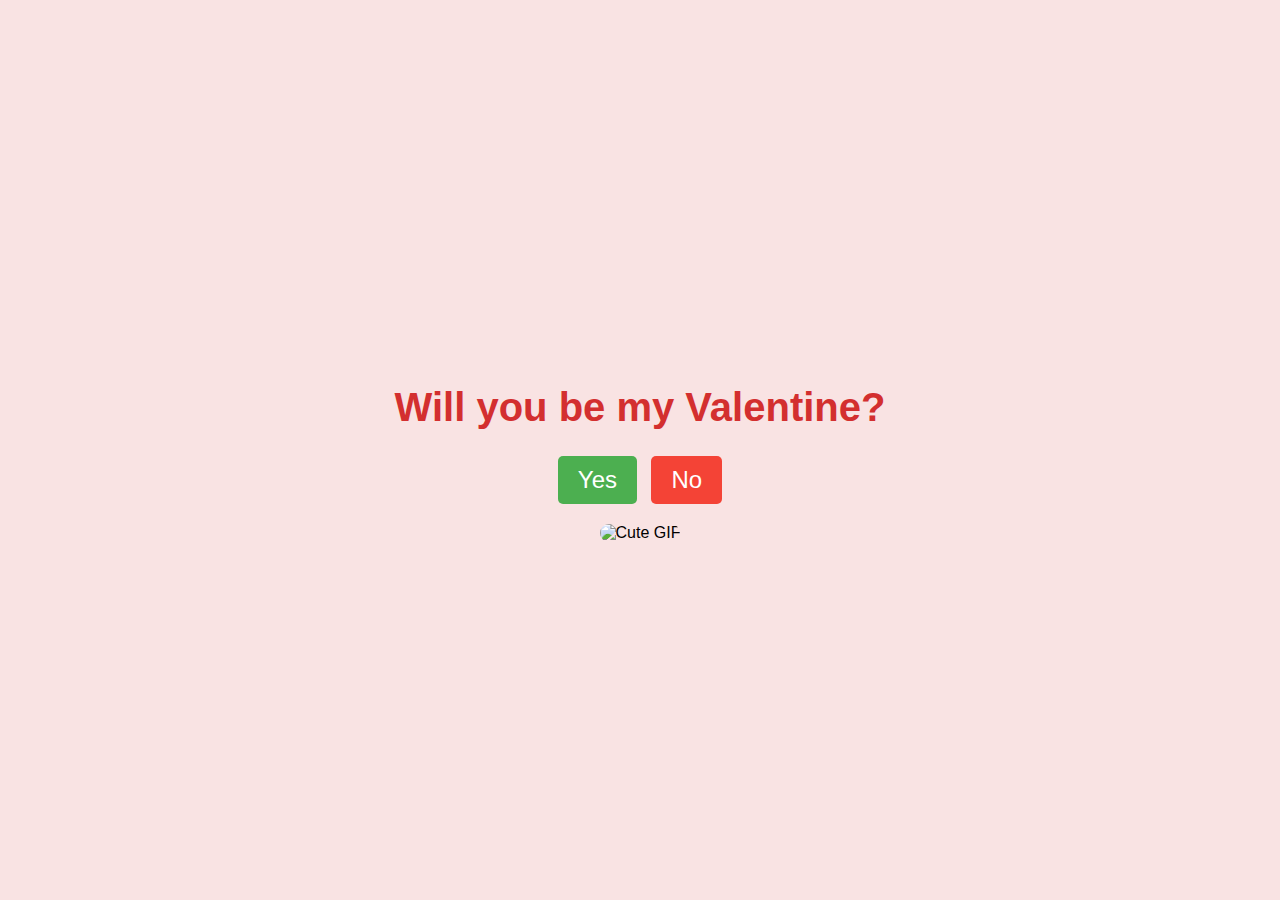
==== index.html @ d14bf3f3 "Inisialisasi repo kosong" ====
<!DOCTYPE html>
<html lang="en">
<head>
    <meta charset="UTF-8">
    <meta name="viewport" content="width=device-width, initial-scale=1.0">
    <title>Will You Be My Valentine?</title>
    <link rel="stylesheet" href="styles.css">
</head>
<body>
    <div class="container">
        <h1>Will you be my Valentine?</h1>
        <div class="buttons">
            <button class="yes-button" onclick="handleYesClick()">Yes</button>
            <button class="no-button" onclick="handleNoClick()">No</button>
        </div>
        <div class="gif_container">
            <img src="https://media1.giphy.com/media/v1.Y2lkPTc5MGI3NjExbW5lenZyZHI5OXM2eW95b3pmMG40cWVrMDhtNjVuM3A4dGNxa2g2dSZlcD12MV9pbnRlcm5hbF9naWZfYnlfaWQmY3Q9cw/VM1fcpu2bKs1e2Kdbj/giphy.gif" alt="Cute GIF">
        </div>
    </div>
    <script src="script.js"></script>
</body>
</html>
---- styles.css ----
body {
    display: flex;
    justify-content: center;
    align-items: center;
    height: 100vh;
    margin: 0;
    background-color: #f9e3e3;
    font-family: 'Arial', sans-serif;
    flex-direction: column;
  }
  
  .container {
    text-align: center;
  }
  
  h1 {
    font-size: 2.5em;
    color: #d32f2f;
  }
  
  .buttons {
    margin-top: 20px;
  }
  
  .yes-button {
    font-size: 1.5em;
    padding: 10px 20px;
    margin-right: 10px;
    background-color: #4caf50;
    color: white;
    border: none;
    border-radius: 5px;
    cursor: pointer;
  }
  
  .no-button {
    font-size: 1.5em;
    padding: 10px 20px;
    background-color: #f44336;
    color: white;
    border: none;
    border-radius: 5px;
    cursor: pointer;
  }
  
  .gif_container img {
    max-width: 100%;
    height: auto;
    border-radius: 10px;
    margin-top: 20px;
  }
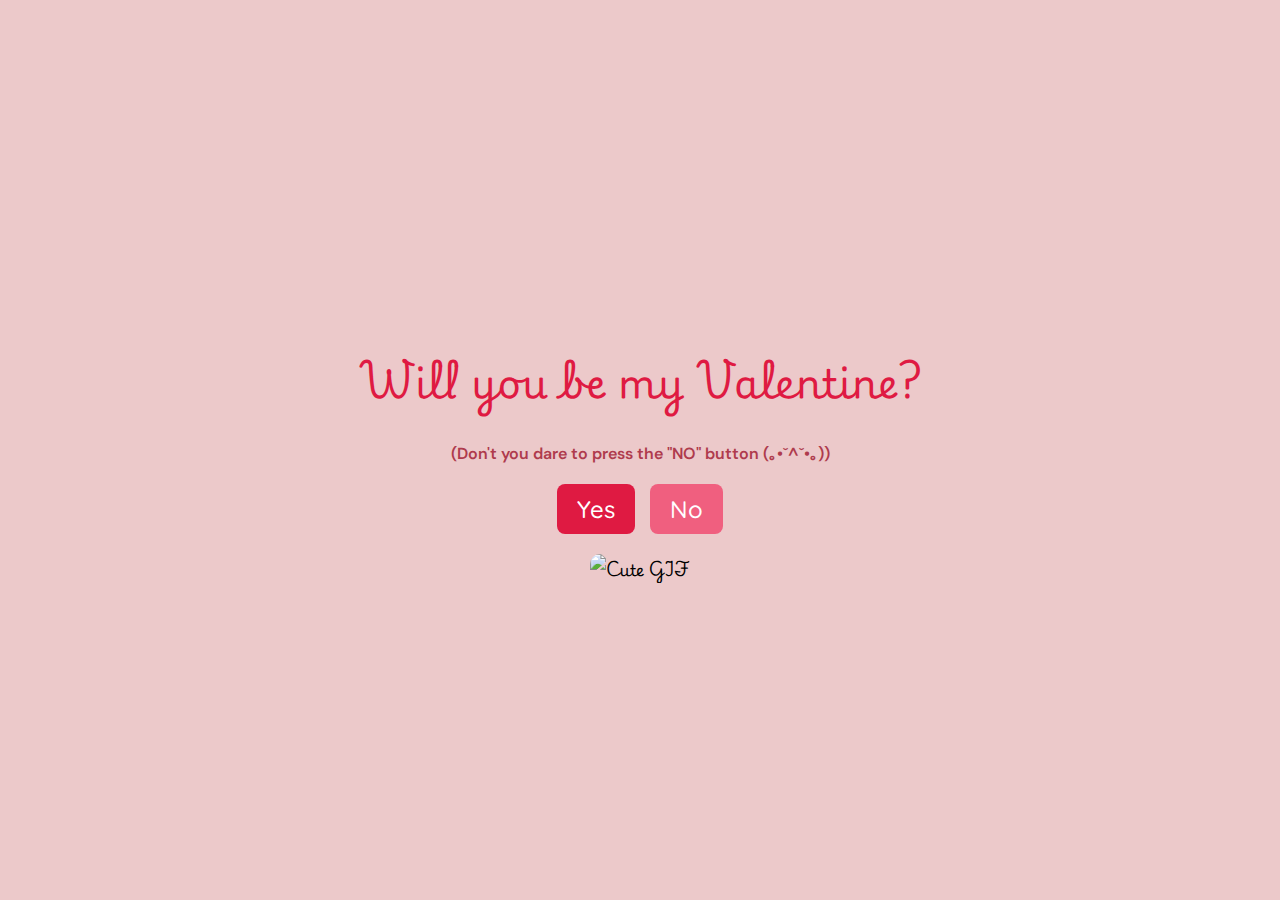
==== commit f8448889: "making will you be my valentine web based project" ====
--- a/index.html
+++ b/index.html
@@ -5,10 +5,16 @@
     <meta name="viewport" content="width=device-width, initial-scale=1.0">
     <title>Will You Be My Valentine?</title>
     <link rel="stylesheet" href="styles.css">
+    <link rel="preconnect" href="https://fonts.googleapis.com">
+    <link rel="preconnect" href="https://fonts.gstatic.com" crossorigin>
+    <link href="https://fonts.googleapis.com/css2?family=DM+Sans:ital,opsz,wght@0,9..40,100..1000;1,9..40,100..1000&family=Quicksand:wght@300..700&display=swap" rel="stylesheet">
+    <link href="https://fonts.googleapis.com/css2?family=DM+Sans:ital,opsz,wght@0,9..40,100..1000;1,9..40,100..1000&family=Inter:ital,opsz,wght@0,14..32,100..900;1,14..32,100..900&family=Quicksand:wght@300..700&display=swap" rel="stylesheet">
+    <link href="https://fonts.googleapis.com/css2?family=DM+Sans:ital,opsz,wght@0,9..40,100..1000;1,9..40,100..1000&family=Inter:ital,opsz,wght@0,14..32,100..900;1,14..32,100..900&family=Noto+Sans+Adlam+Unjoined:wght@400..700&family=Playwrite+HU:wght@100..400&family=Quicksand:wght@300..700&display=swap" rel="stylesheet">
 </head>
 <body>
     <div class="container">
         <h1>Will you be my Valentine?</h1>
+        <p class="text">(Don't you dare to press the "NO" button (｡•ˇ^ˇ•｡))</p>
         <div class="buttons">
             <button class="yes-button" onclick="handleYesClick()">Yes</button>
             <button class="no-button" onclick="handleNoClick()">No</button>
--- a/styles.css
+++ b/styles.css
@@ -4,8 +4,9 @@
     align-items: center;
     height: 100vh;
     margin: 0;
-    background-color: #f9e3e3;
-    font-family: 'Arial', sans-serif;
+    background-color: #ecc9ca;
+    /* font-family: 'DM Sans', sans-serif; */
+    font-family: 'Playwrite HU', cursive;
     flex-direction: column;
   }
   
@@ -15,7 +16,14 @@
   
   h1 {
     font-size: 2.5em;
-    color: #d32f2f;
+    color: #df1a42;
+  }
+
+  .text {
+    font-family: 'DM Sans', sans-serif;
+    font-size: 1em;
+    font-weight: 600;
+    color: #af3b4d;
   }
   
   .buttons {
@@ -23,23 +31,29 @@
   }
   
   .yes-button {
+    font-family: 'Quicksand', sans-serif;
+    font-weight: 500;
     font-size: 1.5em;
     padding: 10px 20px;
     margin-right: 10px;
-    background-color: #4caf50;
+    /* background-color: #638f64; */
+    /* color: white; */
+    background-color: #df1a42;
     color: white;
     border: none;
-    border-radius: 5px;
+    border-radius: 8px;
     cursor: pointer;
   }
   
   .no-button {
+    font-family: 'Quicksand', sans-serif;
+    font-weight: 500;
     font-size: 1.5em;
     padding: 10px 20px;
-    background-color: #f44336;
+    background-color: #f05f7f;
     color: white;
     border: none;
-    border-radius: 5px;
+    border-radius: 8px;
     cursor: pointer;
   }
   
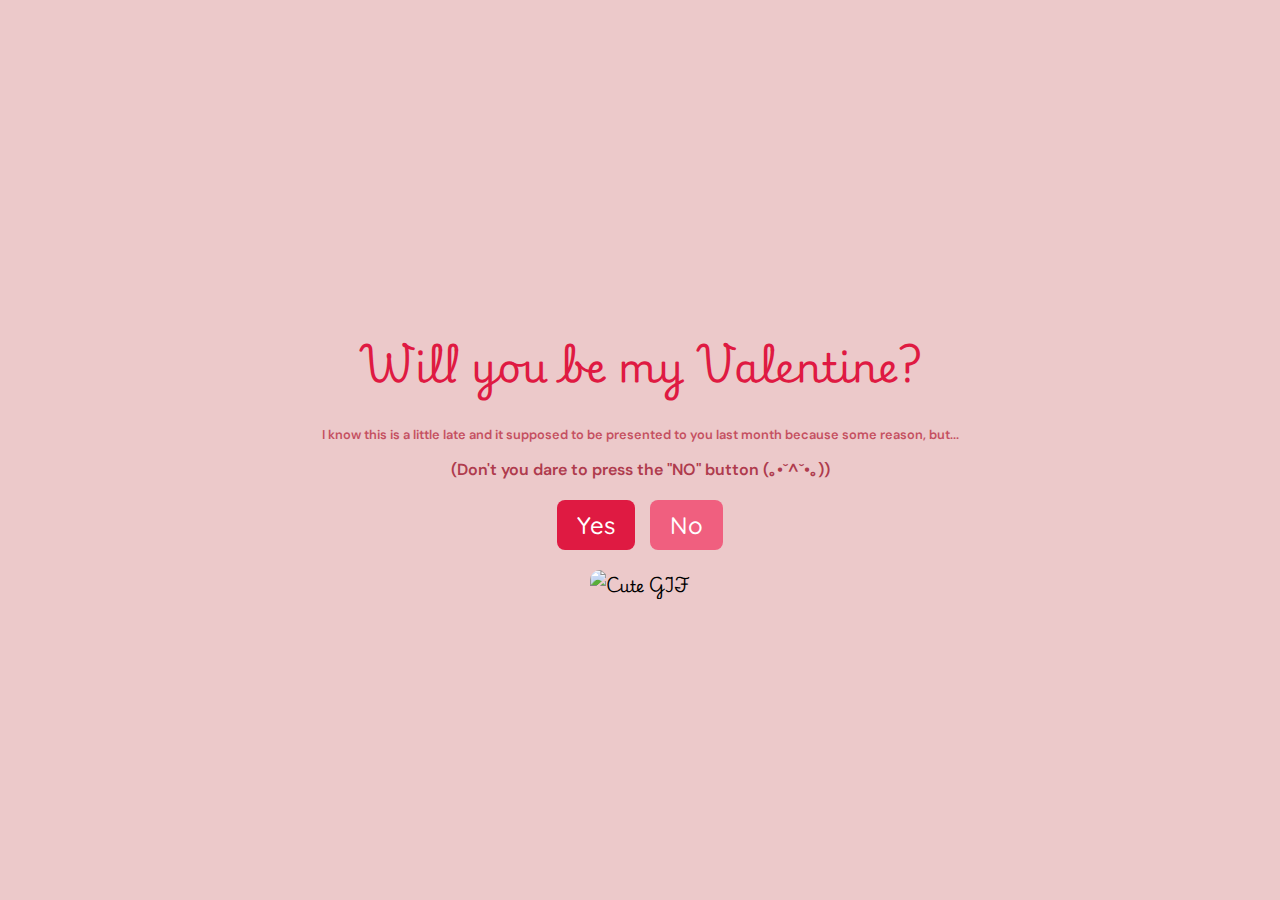
==== commit 0eb4e61b: "update script.js" ====
--- a/index.html
+++ b/index.html
@@ -14,6 +14,7 @@
 <body>
     <div class="container">
         <h1>Will you be my Valentine?</h1>
+        <p class="note">I know this is a little late and it supposed to be presented to you last month because some reason, but...</p>
         <p class="text">(Don't you dare to press the "NO" button (｡•ˇ^ˇ•｡))</p>
         <div class="buttons">
             <button class="yes-button" onclick="handleYesClick()">Yes</button>
--- a/styles.css
+++ b/styles.css
@@ -17,6 +17,13 @@
   h1 {
     font-size: 2.5em;
     color: #df1a42;
+  }
+
+  .note {
+    font-family: 'DM Sans', sans-serif;
+    font-size: 0.8em;
+    font-weight: 600;
+    color: #c55061;
   }
 
   .text {
